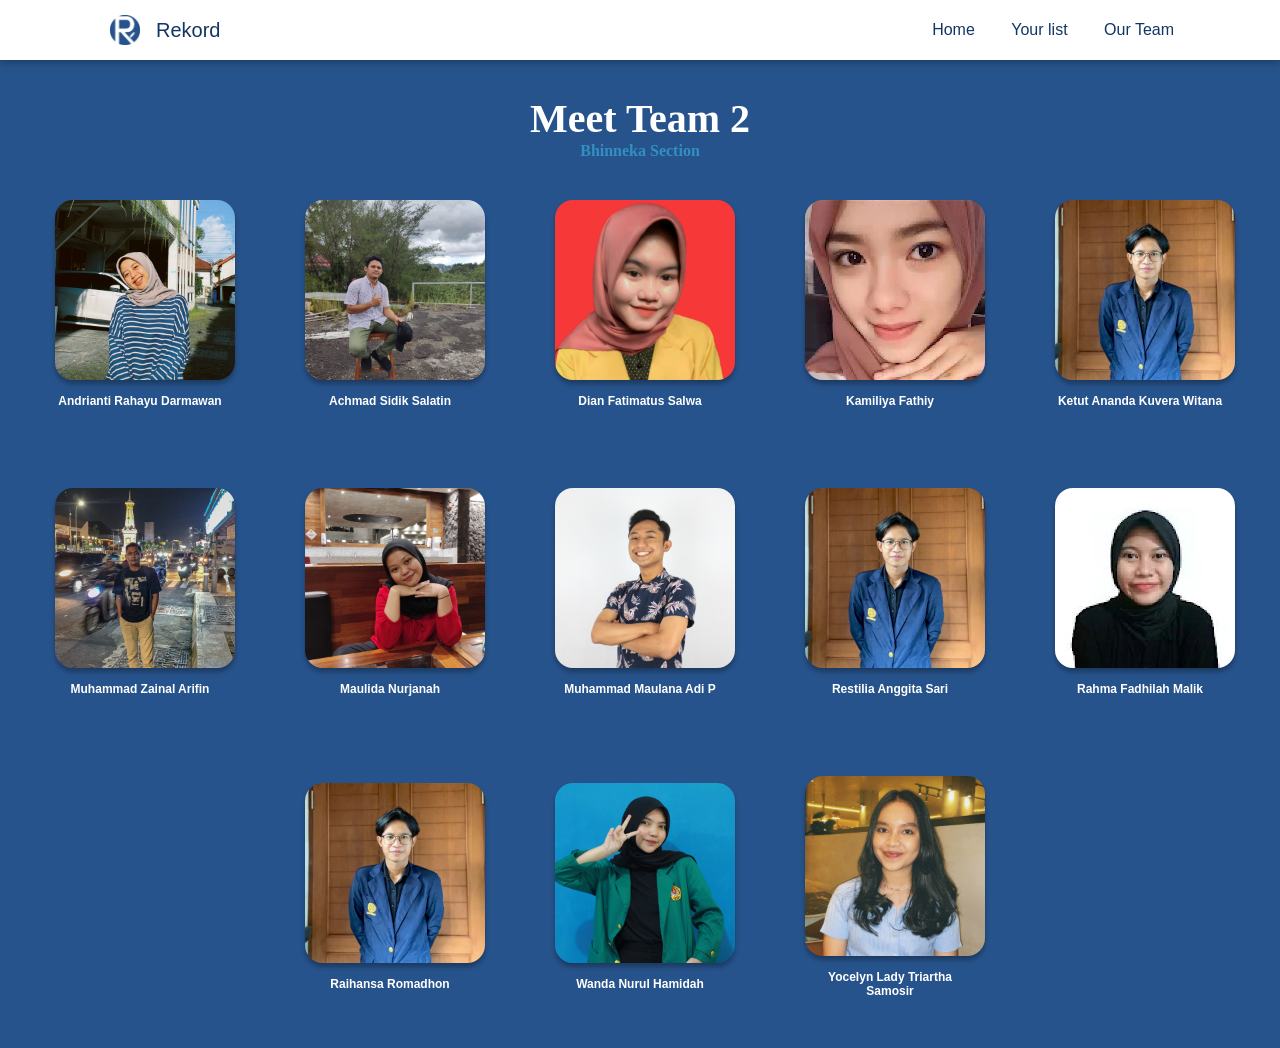
==== team.html @ 7c1c6c74 "Add Rekord (to do list web application) files" ====
<!DOCTYPE html>
<html lang="en">
<head>
    <meta charset="UTF-8">
    <meta http-equiv="X-UA-Compatible" content="IE=edge">
    <meta name="viewport" content="width=device-width, initial-scale=1.0">
    <title>Our Team 2</title>
    <link rel="stylesheet" href="team.css">
</head>
<body>
  <nav>
    <div class="wrapper">
      <img class="nav-img" src="To-Do-Img/images/R Logo.png" alt="">
      <div class="logo"><a href="home.html">Rekord</a></div>
      <div class="menu">
        <ul>
          <a href="index.html">Home</a>
          <a href="list.html">Your list</a>
          <a href="team.html">Our Team</a>
        </ul>
      </div>
    </div>
  </nav>
  <div class="header">
    <h1>Meet Team 2</h1>
    <p>Bhinneka Section</p>
    <div class="container">
      <div class="container-team">
        <img src="To-Do-Img/images/image 5.png" alt="Member 1">
        <h3>Andrianti Rahayu Darmawan</h3>
      </div>
      <div class="container-team">
        <img src="To-Do-Img/images/image 10.png" alt="Member 1">
        <h3>Achmad Sidik Salatin</h3>
      </div>
      <div class="container-team">
        <img src="To-Do-Img/images/image 6.png" alt="Member 1">
        <h3>Dian Fatimatus Salwa</h3>
      </div>
      <div class="container-team">
        <img src="To-Do-Img/images/image 3.png" alt="Member 1">
        <h3>Kamiliya Fathiy</h3>
      </div>
      <div class="container-team">
        <img src="To-Do-Img/images/image 1.png" alt="Member 1">
        <h3>Ketut Ananda Kuvera Witana</h3>
      </div>
      <div class="container-team">
        <img src="To-Do-Img/images/image 2.png" alt="Member 1">
        <h3>Muhammad Zainal Arifin</h3>
      </div>
      <div class="container-team">
        <img src="To-Do-Img/images/image 11.png" alt="Member 1">
        <h3>Maulida Nurjanah</h3>
      </div>
      <div class="container-team">
        <img src="To-Do-Img/images/image 12.png" alt="Member 1">
        <h3>Muhammad Maulana Adi P</h3>
      </div>
      <div class="container-team">
        <img src="To-Do-Img/images/image 1.png" alt="Member 1">
        <h3>Restilia Anggita Sari</h3>
      </div>
      <div class="container-team">
        <img src="To-Do-Img/images/image 4.png" alt="Member 1">
        <h3>Rahma Fadhilah Malik</h3>
      </div>
      <div class="container-team">
        <img src="To-Do-Img/images/image 1.png" alt="Member 1">
        <h3>Raihansa Romadhon</h3>
      </div>
      <div class="container-team">
        <img src="To-Do-Img/images/image 9.png" alt="Member 1">
        <h3>Wanda Nurul Hamidah</h3>
      </div>
      <div class="container-team">
        <img src="To-Do-Img/images/image 8.png" alt="Member 1">
        <h3>Yocelyn Lady Triartha Samosir</h3>
      </div>
    </div>
  </div>
</body>
</html>
---- team.css ----
*{ 
    margin: 0;
    padding: 0;
    font-family: 'poppins', sans-serif;
    box-sizing: border-box;
}
.wrapper{
    width: 1100px;
    margin: auto;
    position: relative;
}
.logo{
    font-size: 20px;
    font-weight: 800;
    float: left;
}

.nav-img{
    width: 30px;
    height: 30px;
    float: left;
    margin-top: 10px;
    margin-left: 20px;
}

.menu {
    float: right;
}

nav {
    width: auto;
    height: 60px;
    margin: auto;
    display: flex;
    line-height: 50px;
    position: sticky;
    position: -webkit-sticky;
    top:0%;
    background: #ffffff;
    box-shadow: 0px 2px 8px rgba(0, 0, 0, 0.3);
}

nav ul  {
    list-style-type: none;
    margin: 0;
    padding: 0;
    overflow: hidden;
}

nav ul {
    float: left;
}
nav  a{
    color: #123664;
    font-weight: 500;
    text-align: center;
    padding: 0px 16px 0px 16px;
    text-decoration: none;
}
nav ul a:hover{
    text-decoration: underline;
    color: rgb(13, 13, 13);
}

input {
    flex: 1;
    border: none;
    outline: none;
    background: transparent;
    padding: 10px;
}

.header {
    width: 100%;
    min-height: 100vh;
    background: #27538C;
    padding: 10px;
    }

h1{
    color:#ffffff;
    font-weight: bold;
    font-size: 40px;
    margin-top: 2%;
    font-family: 'poppins';
    text-align: center;
}
p{
    color: #338FC2;
    margin-top: auto;
    font-family: 'poppins';
    font-weight: bolder;
    text-align: center;
}

.container {
    display: flex;
    flex-wrap: wrap;
    justify-content: center;
    align-items: center;
}
.container-team {
    width: 250px;
    padding: 40px;
}
.container-team img {
    width: 180px;
    height: 180px;
    border-radius: 10%;
    object-fit: cover;
    margin-bottom: 10px;
    box-shadow: 0px 4px 5px rgba(0, 0, 0, 0.3);
  }
.container-team h3 {
    color: #ffffff;
    margin: auto;
    font-size: 12px;
    text-align: center;
}
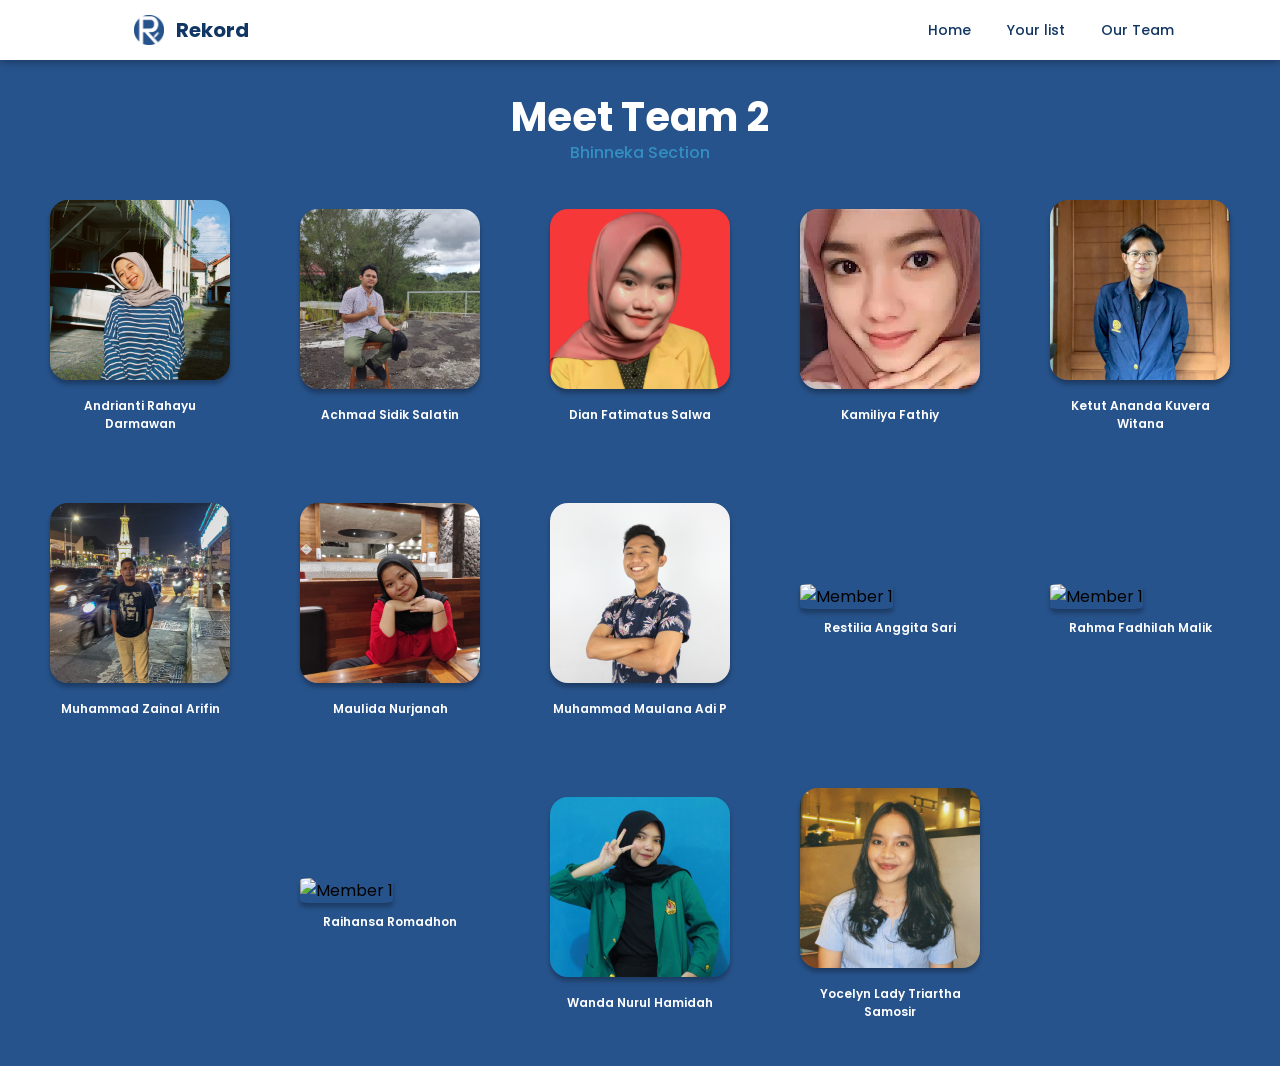
==== commit 1a8564d5: "Add files via upload" ====
--- a/team.html
+++ b/team.html
@@ -6,15 +6,18 @@
     <meta name="viewport" content="width=device-width, initial-scale=1.0">
     <title>Our Team 2</title>
     <link rel="stylesheet" href="team.css">
+    <style>
+      @import url('https://fonts.googleapis.com/css2?family=Poppins:wght@400;500;600;700&display=swap');
+    </style>
 </head>
 <body>
   <nav>
     <div class="wrapper">
       <img class="nav-img" src="To-Do-Img/images/R Logo.png" alt="">
-      <div class="logo"><a href="home.html">Rekord</a></div>
+      <a class="logo">Rekord</a>
       <div class="menu">
         <ul>
-          <a href="index.html">Home</a>
+          <a href="home.html">Home</a>
           <a href="list.html">Your list</a>
           <a href="team.html">Our Team</a>
         </ul>
@@ -58,15 +61,15 @@
         <h3>Muhammad Maulana Adi P</h3>
       </div>
       <div class="container-team">
-        <img src="To-Do-Img/images/image 1.png" alt="Member 1">
+        <img src="To-Do-Img/images/image 15.png" alt="Member 1">
         <h3>Restilia Anggita Sari</h3>
       </div>
       <div class="container-team">
-        <img src="To-Do-Img/images/image 4.png" alt="Member 1">
+        <img src="To-Do-Img/images/image 14.png" alt="Member 1">
         <h3>Rahma Fadhilah Malik</h3>
       </div>
       <div class="container-team">
-        <img src="To-Do-Img/images/image 1.png" alt="Member 1">
+        <img src="To-Do-Img/images/image 13.png" alt="Member 1">
         <h3>Raihansa Romadhon</h3>
       </div>
       <div class="container-team">
--- a/team.css
+++ b/team.css
@@ -1,3 +1,4 @@
+@import url('https://fonts.googleapis.com/css2?family=Poppins:wght@400;500;600;700&display=swap');
 *{ 
     margin: 0;
     padding: 0;
@@ -10,9 +11,12 @@
     position: relative;
 }
 .logo{
+    padding-left: 12px;
+    text-decoration: none;
     font-size: 20px;
-    font-weight: 800;
+    font-weight: 700;
     float: left;
+    color: #123664;
 }
 
 .nav-img{
@@ -20,7 +24,7 @@
     height: 30px;
     float: left;
     margin-top: 10px;
-    margin-left: 20px;
+    margin-left: 4%;
 }
 
 .menu {
@@ -50,8 +54,9 @@
 nav ul {
     float: left;
 }
-nav  a{
+ul a{
     color: #123664;
+    font-size: 14px;
     font-weight: 500;
     text-align: center;
     padding: 0px 16px 0px 16px;
@@ -61,6 +66,7 @@
     text-decoration: underline;
     color: rgb(13, 13, 13);
 }
+
 
 input {
     flex: 1;
@@ -79,18 +85,17 @@
 
 h1{
     color:#ffffff;
-    font-weight: bold;
+    font-weight: 700;
     font-size: 40px;
     margin-top: 2%;
-    font-family: 'poppins';
     text-align: center;
+    line-height: 45px;
 }
 p{
     color: #338FC2;
-    margin-top: auto;
-    font-family: 'poppins';
-    font-weight: bolder;
+    font-weight: 500;
     text-align: center;
+    padding: auto;
 }
 
 .container {
@@ -101,7 +106,7 @@
 }
 .container-team {
     width: 250px;
-    padding: 40px;
+    padding: 35px;
 }
 .container-team img {
     width: 180px;
@@ -114,6 +119,7 @@
 .container-team h3 {
     color: #ffffff;
     margin: auto;
+    font-weight: 600;
     font-size: 12px;
     text-align: center;
 }
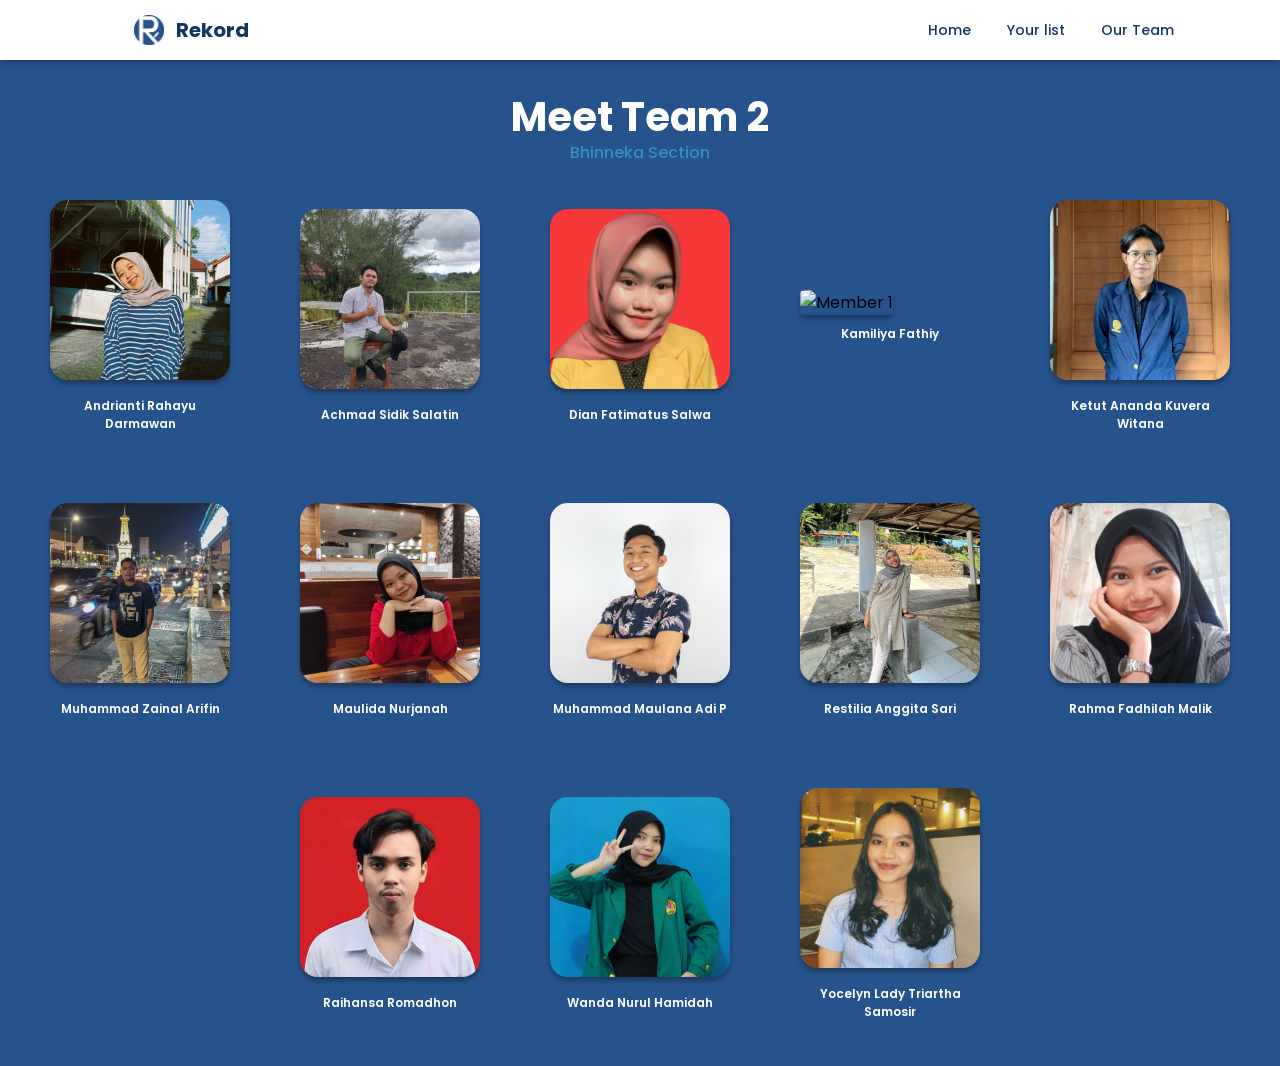
==== commit 6b771f37: "Add files via upload" ====
--- a/team.html
+++ b/team.html
@@ -6,9 +6,6 @@
     <meta name="viewport" content="width=device-width, initial-scale=1.0">
     <title>Our Team 2</title>
     <link rel="stylesheet" href="team.css">
-    <style>
-      @import url('https://fonts.googleapis.com/css2?family=Poppins:wght@400;500;600;700&display=swap');
-    </style>
 </head>
 <body>
   <nav>
@@ -41,7 +38,7 @@
         <h3>Dian Fatimatus Salwa</h3>
       </div>
       <div class="container-team">
-        <img src="To-Do-Img/images/image 3.png" alt="Member 1">
+        <img src="To-Do-Img/images/image 16.png" alt="Member 1">
         <h3>Kamiliya Fathiy</h3>
       </div>
       <div class="container-team">
